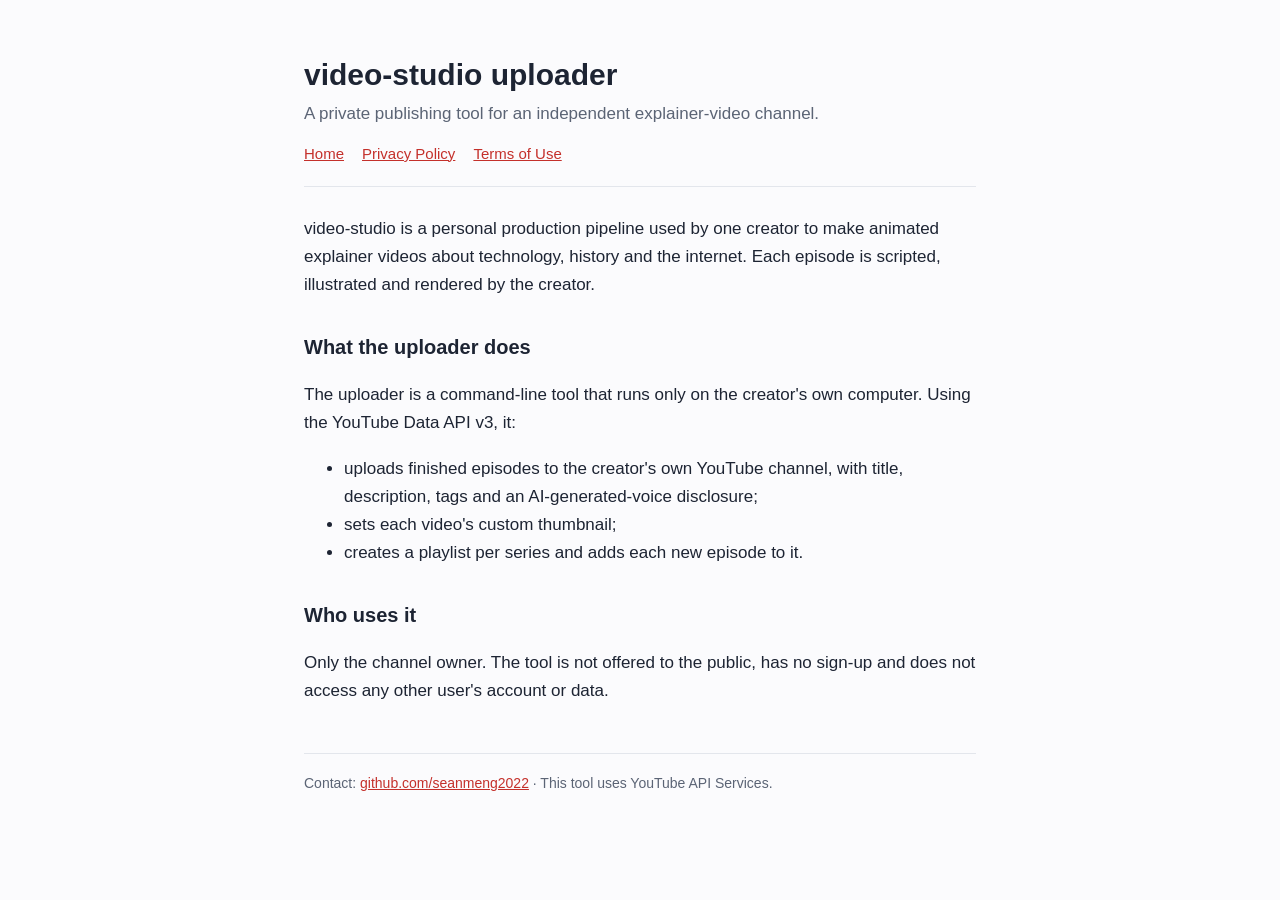
==== index.html @ e4b00942 "video-studio uploader: homepage, privacy policy, terms" ====
<!doctype html>
<html lang="en">
<head>
<meta charset="utf-8">
<meta name="viewport" content="width=device-width, initial-scale=1">
<title>video-studio uploader</title>
<meta name="description" content="A private, single-user tool that uploads the owner's own videos to their YouTube channel.">
<link rel="stylesheet" href="style.css">
</head>
<body>
<main>
<header>
<h1>video-studio uploader</h1>
<p class="sub">A private publishing tool for an independent explainer-video channel.</p>
<nav><a href="./">Home</a><a href="privacy.html">Privacy Policy</a><a href="terms.html">Terms of Use</a></nav>
</header>

<p>video-studio is a personal production pipeline used by one creator to make animated explainer videos about technology, history and the internet. Each episode is scripted, illustrated and rendered by the creator.</p>

<h2>What the uploader does</h2>
<p>The uploader is a command-line tool that runs only on the creator's own computer. Using the YouTube Data API v3, it:</p>
<ul>
<li>uploads finished episodes to the creator's own YouTube channel, with title, description, tags and an AI-generated-voice disclosure;</li>
<li>sets each video's custom thumbnail;</li>
<li>creates a playlist per series and adds each new episode to it.</li>
</ul>

<h2>Who uses it</h2>
<p>Only the channel owner. The tool is not offered to the public, has no sign-up and does not access any other user's account or data.</p>

<footer>Contact: <a href="https://github.com/seanmeng2022">github.com/seanmeng2022</a> · This tool uses YouTube API Services.</footer>
</main>
</body>
</html>
---- style.css ----
:root { color-scheme: light dark; --fg: #1d2433; --muted: #5b6475; --bg: #fbfbfd; --accent: #c4302b; --line: #e3e6ec; }
@media (prefers-color-scheme: dark) { :root { --fg: #e6e8ee; --muted: #9aa3b5; --bg: #12141a; --line: #2a2e38; } }
* { box-sizing: border-box; }
body { margin: 0; background: var(--bg); color: var(--fg); font: 17px/1.65 -apple-system, BlinkMacSystemFont, "Segoe UI", Roboto, "Helvetica Neue", Arial, sans-serif; }
main { max-width: 720px; margin: 0 auto; padding: 56px 24px 80px; }
header { border-bottom: 1px solid var(--line); padding-bottom: 20px; margin-bottom: 28px; }
h1 { font-size: 30px; line-height: 1.25; margin: 0 0 6px; }
h2 { font-size: 20px; margin: 32px 0 8px; }
.sub { color: var(--muted); margin: 0; }
a { color: var(--accent); }
code { font-size: 0.9em; background: color-mix(in srgb, var(--fg) 8%, transparent); padding: 1px 5px; border-radius: 4px; }
nav { display: flex; gap: 18px; font-size: 15px; margin-top: 14px; }
footer { margin-top: 48px; padding-top: 18px; border-top: 1px solid var(--line); color: var(--muted); font-size: 14px; }
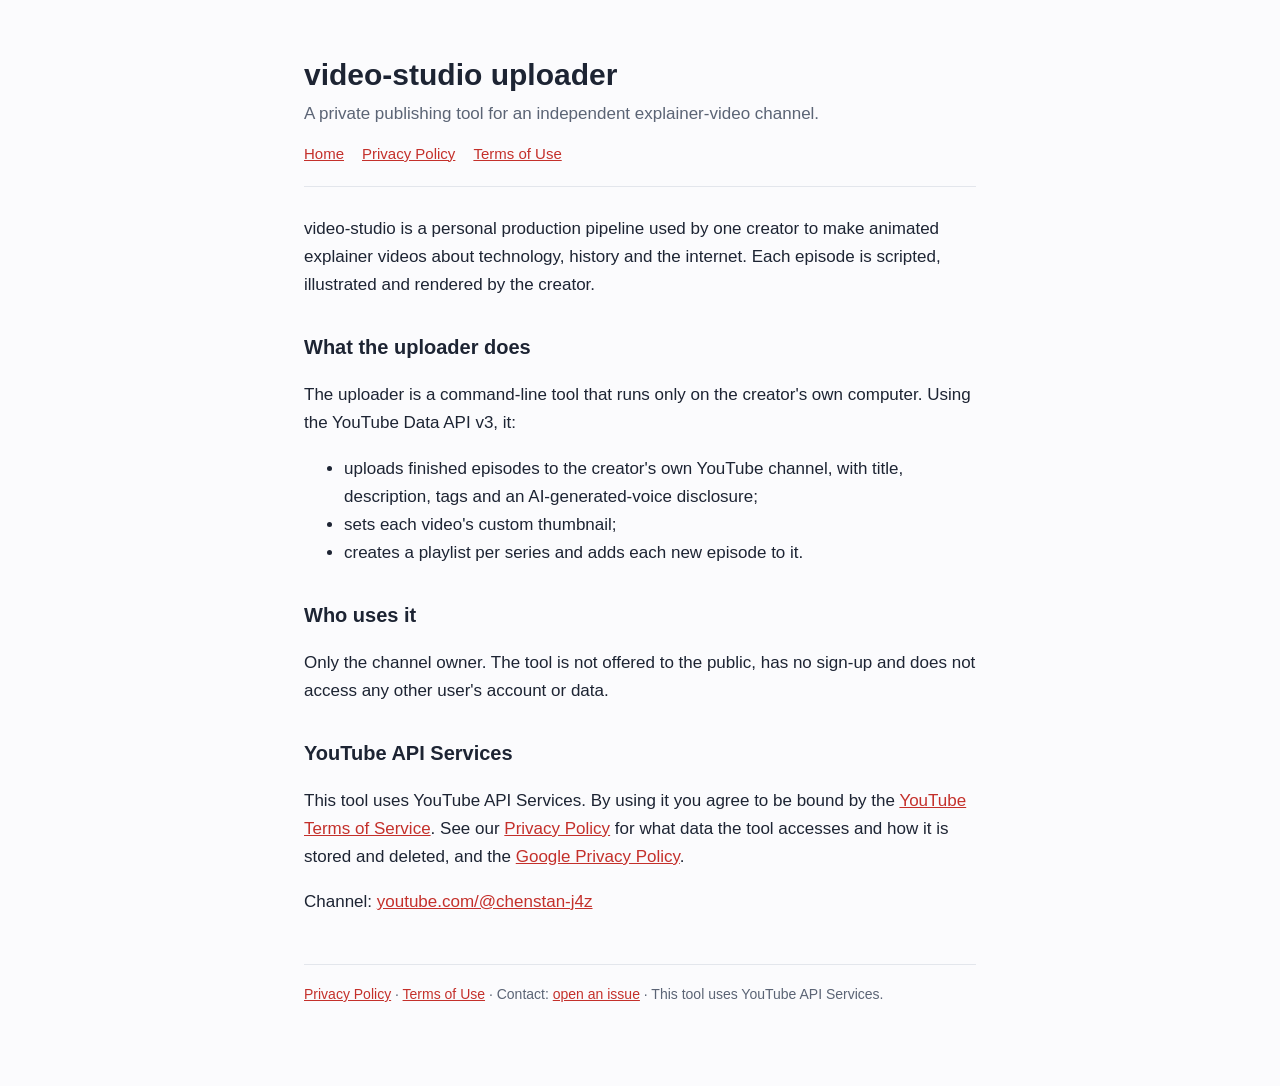
==== commit 6a9193d6: "Add YouTube API Services section, data deletion policy, contact link" ====
--- a/index.html
+++ b/index.html
@@ -28,7 +28,11 @@
 <h2>Who uses it</h2>
 <p>Only the channel owner. The tool is not offered to the public, has no sign-up and does not access any other user's account or data.</p>
 
-<footer>Contact: <a href="https://github.com/seanmeng2022">github.com/seanmeng2022</a> · This tool uses YouTube API Services.</footer>
+<h2>YouTube API Services</h2>
+<p>This tool uses YouTube API Services. By using it you agree to be bound by the <a href="https://www.youtube.com/t/terms">YouTube Terms of Service</a>. See our <a href="privacy.html">Privacy Policy</a> for what data the tool accesses and how it is stored and deleted, and the <a href="https://policies.google.com/privacy">Google Privacy Policy</a>.</p>
+<p>Channel: <a href="https://www.youtube.com/@chenstan-j4z">youtube.com/@chenstan-j4z</a></p>
+
+<footer><a href="privacy.html">Privacy Policy</a> · <a href="terms.html">Terms of Use</a> · Contact: <a href="https://github.com/seanmeng2022/seanmeng2022.github.io/issues">open an issue</a> · This tool uses YouTube API Services.</footer>
 </main>
 </body>
 </html>
